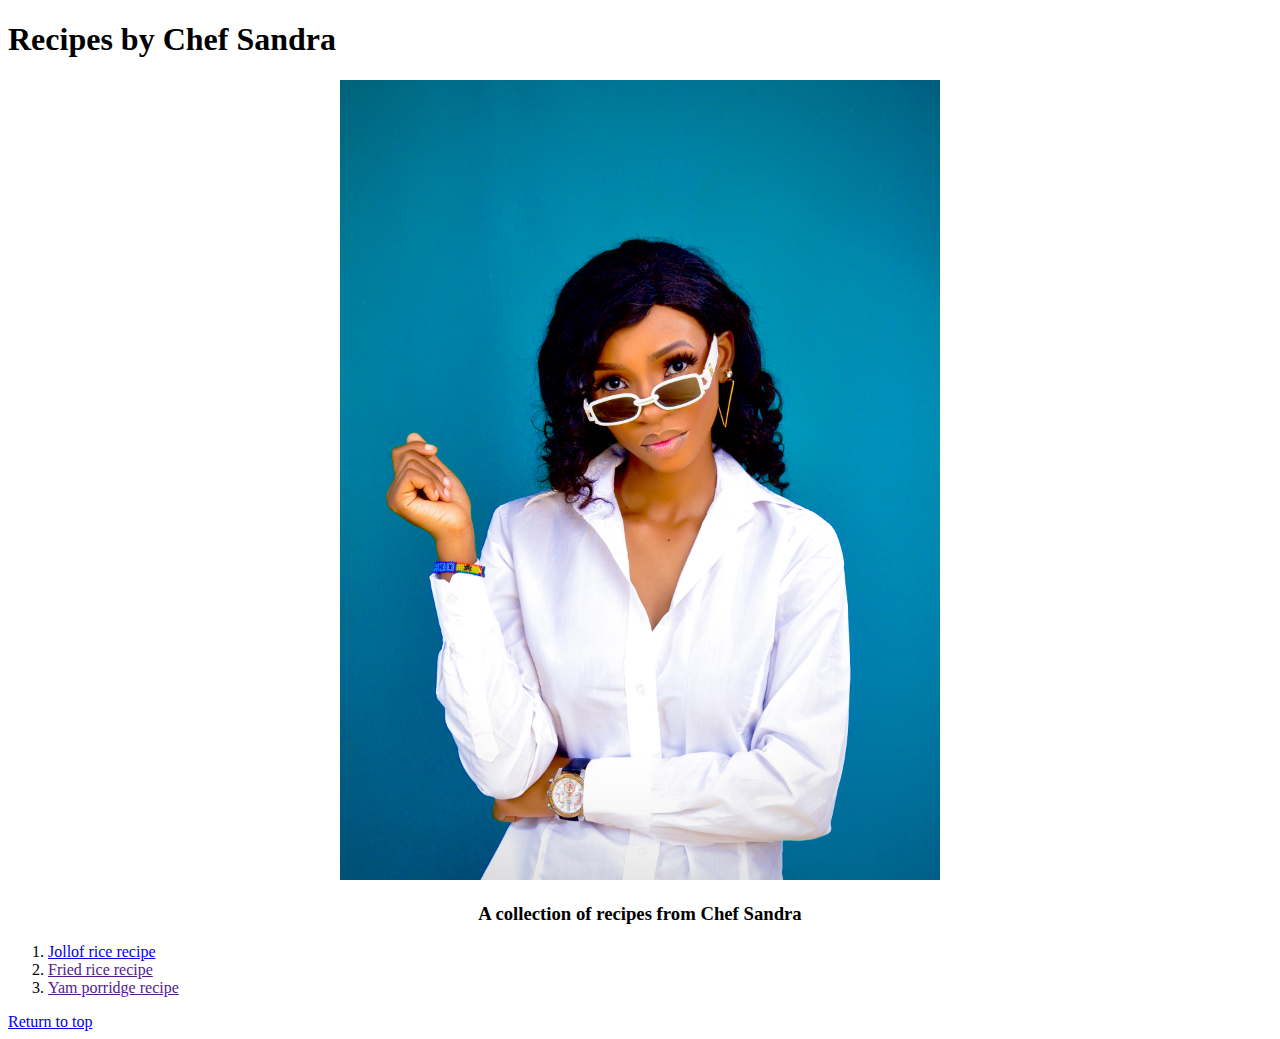
==== index.html @ e7734f36 "add recipe homepage" ====
<!DOCTYPE html>
<html lang="en">

<head>
    <meta charset="UTF-8">
    <meta http-equiv="X-UA-Compatible" content="IE=edge">
    <meta name="viewport" content="width=device-width, initial-scale=1.0">
    <title>My odin recipe</title>
</head>

<body>
    <h1 class="top">Recipes by Chef Sandra</h1>
    <p style="text-align:center">

        <img style="max-width: 900px;
        height: 800px;" src="../img/IMG_5164.jpg" alt="Beautiful Lady">
    <h3 style="text-align: center;">A collection of recipes from Chef Sandra</h3>
    </p>
    <ol>
        <li><a href="./recipes/jollofrice.html">Jollof rice recipe</a></li>
        <li><a href="">Fried rice recipe</a></li>
        <li><a href="">Yam porridge recipe</a></li>
    </ol>
    <a href="#top">Return to top</a>
</body>

</html>
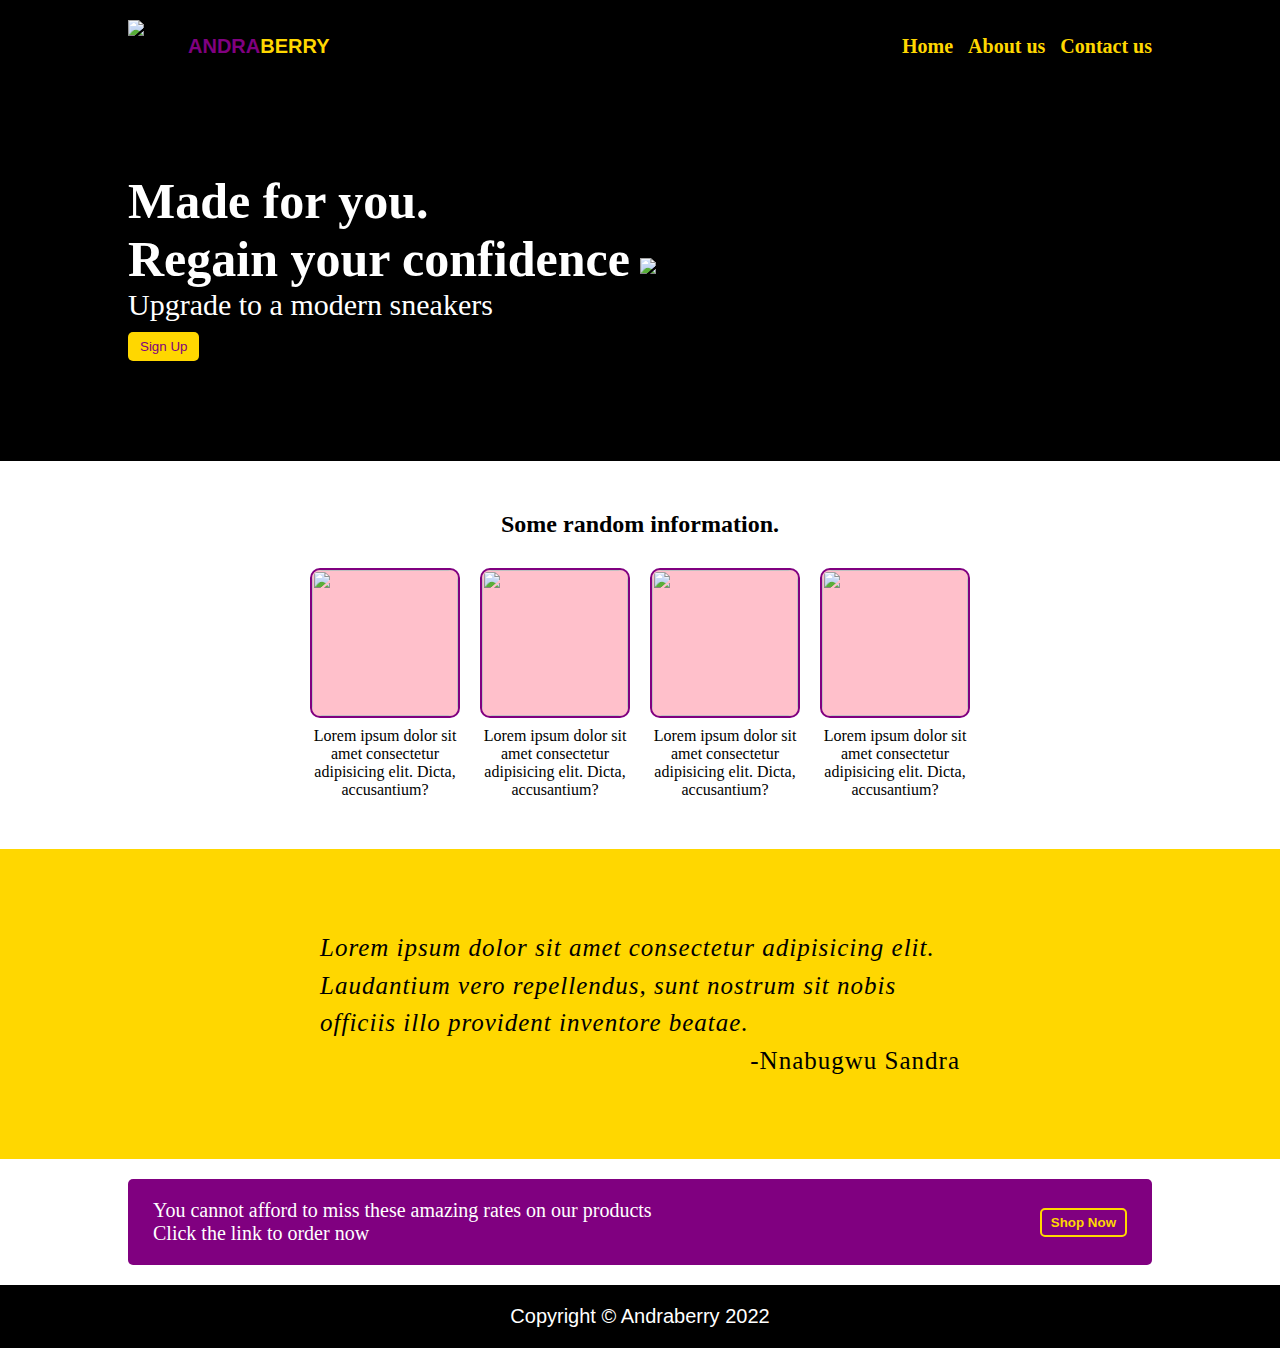
==== commit eb392b59: "add file via upload" ====
--- a/index.html
+++ b/index.html
@@ -2,26 +2,91 @@
 <html lang="en">
 
 <head>
-    <meta charset="UTF-8">
-    <meta http-equiv="X-UA-Compatible" content="IE=edge">
-    <meta name="viewport" content="width=device-width, initial-scale=1.0">
-    <title>My odin recipe</title>
+  <meta charset="UTF-8">
+  <meta http-equiv="X-UA-Compatible" content="IE=edge">
+  <meta name="viewport" content="width=device-width, initial-scale=1.0">
+  <link rel="stylesheet" href="styles.css">
+  <title>Andraberry</title>
 </head>
 
 <body>
-    <h1 class="top">Recipes by Chef Sandra</h1>
-    <p style="text-align:center">
+  <div class="hero-section">
+    <div class="hero-container">
+      <header class="header">
+        <div class="logo">
+          <img src="../odin-project/img/my logo.png" alt="Andraberry's logo">
+          <p>ANDRA<span>BERRY</span></p>
+        </div>
+        <nav>
+          <ul>
+            <li><a href="#">Home</a></li>
+            <li><a href="#">About us</a></li>
+            <li><a href="#">Contact us</a></li>
+          </ul>
+        </nav>
+      </header>
+      <div class="down-hero">
+        <div class="left-side">
+          <h1>Made for you.
+            <br>Regain your confidence
+          </h1>
+          <p>Upgrade to a modern sneakers</p>
+          <button>Sign Up</button>
+        </div>
+        <div class="right-side">
+          <img src="../odin-project/img/IMG_6321.JPG" alt="Many shoes">
+        </div>
+      </div>
+    </div>
+  </div>
+  <section class="section1">
+    <h2>Some random information.</h2>
+    <div class="infor">
+      <figure>
+        <div class="img">
+          <img src="../odin-project/img/red shoe.jpg" alt="">
+        </div>
+        <figcaption>Lorem ipsum dolor sit amet consectetur adipisicing elit. Dicta, accusantium?</figcaption>
+      </figure>
+      <figure>
+        <div class="img">
+          <img src="../odin-project/img/shoe1.jpg" alt="">
+        </div>
+        <figcaption>Lorem ipsum dolor sit amet consectetur adipisicing elit. Dicta, accusantium?</figcaption>
+      </figure>
+      <figure>
+        <div class="img">
+          <img src="../odin-project/img/shoe2.jpg" alt="">
+        </div>
+        <figcaption>Lorem ipsum dolor sit amet consectetur adipisicing elit. Dicta, accusantium?</figcaption>
+      </figure>
+      <figure>
+        <div class="img">
+          <img src="../odin-project/img/shoe3.jpg" alt="">
+        </div>
+        <figcaption>Lorem ipsum dolor sit amet consectetur adipisicing elit. Dicta, accusantium?</figcaption>
+      </figure>
+    </div>
+  </section>
+  <section class="text-container">
+    <div class="text">
 
-        <img style="max-width: 900px;
-        height: 800px;" src="../img/IMG_5164.jpg" alt="Beautiful Lady">
-    <h3 style="text-align: center;">A collection of recipes from Chef Sandra</h3>
-    </p>
-    <ol>
-        <li><a href="./recipes/jollofrice.html">Jollof rice recipe</a></li>
-        <li><a href="">Fried rice recipe</a></li>
-        <li><a href="">Yam porridge recipe</a></li>
-    </ol>
-    <a href="#top">Return to top</a>
+      <p><em>Lorem ipsum dolor sit amet consectetur adipisicing elit. Laudantium vero repellendus, sunt nostrum sit
+          nobis
+          officiis illo provident inventore beatae.</em> </p>
+      <p class="cite">-Nnabugwu Sandra</p>
+    </div>
+  </section>
+  <section class="signup-container">
+    <div class="signup">
+      <div class="right">
+        <p>You cannot afford to miss these amazing rates on our products</p>
+        <p>Click the link to order now</p>
+      </div>
+      <button>Shop Now</button>
+    </div>
+  </section>
+  <footer>Copyright &copy; Andraberry 2022</footer>
 </body>
 
 </html>--- a/styles.css
+++ b/styles.css
@@ -0,0 +1,190 @@
+* {
+  margin: 0;
+  padding: 0;
+  box-sizing: border-box;
+}
+.hero-container {
+  width: 80%;
+  margin: auto;
+}
+.hero-section {
+  background-color: black;
+}
+.logo img {
+  width: 60px;
+}
+.logo p {
+  color: purple;
+  font-size: 20px;
+  font-weight: 700;
+  font-family: Verdana, Geneva, Tahoma, sans-serif;
+}
+.logo p span {
+  color: gold;
+}
+
+.logo {
+  display: flex;
+  justify-content: center;
+  align-items: center;
+}
+.logo:hover {
+  cursor: pointer;
+}
+.header {
+  display: flex;
+  justify-content: space-between;
+  align-items: center;
+  padding-top: 20px;
+}
+.header ul {
+  display: flex;
+  align-items: center;
+  gap: 15px;
+}
+.header ul li {
+  list-style: none;
+}
+.header ul li a {
+  text-decoration: none;
+  color: gold;
+  font-size: 20px;
+  font-weight: 600;
+  transition: all 0.5s;
+}
+.header ul li a:hover {
+  color: purple;
+}
+.down-hero {
+  display: flex;
+  justify-content: space-between;
+  align-items: center;
+  padding: 100px 0;
+}
+.right-side {
+  flex: 1;
+}
+.right-side img {
+  width: 100%;
+}
+.left-side {
+  color: white;
+  /* width: 500px; */
+  flex: 1;
+}
+.left-side h1 {
+  font-size: 50px;
+}
+.left-side p {
+  font-size: 30px;
+}
+.left-side button {
+  padding: 5px 10px;
+  margin-top: 10px;
+  color: purple;
+  background-color: gold;
+  border: 2px solid transparent;
+  border-radius: 5px;
+  font-size: 700;
+  font-family: Verdana, Geneva, Tahoma, sans-serif;
+  transition: all 0.5s;
+}
+.left-side button:hover {
+  background-color: transparent;
+  border-color: gold;
+  cursor: pointer;
+}
+/* section1 */
+.section1 {
+  width: 80%;
+  margin: auto;
+  text-align: center;
+  padding: 50px;
+}
+
+figure .img {
+  width: 150px;
+  height: 150px;
+  border: 2px solid purple;
+  background-color: pink;
+  border-radius: 10px;
+  margin-bottom: 9px;
+  display: block;
+}
+.img img {
+  width: 100%;
+  height: 100%;
+  object-fit: cover;
+  object-position: center;
+  display: block;
+  border-radius: 10px;
+}
+figure {
+  width: 150px;
+  text-align: center;
+  display: flex;
+  flex-direction: column;
+  justify-content: center;
+  align-items: center;
+}
+
+.infor {
+  display: flex;
+  justify-content: center;
+  gap: 20px;
+  margin-top: 30px;
+}
+.text-container {
+  background-color: gold;
+  padding: 80px 0;
+  font-size: 25px;
+}
+.cite {
+  text-align: right;
+}
+.text {
+  width: 50%;
+  margin: auto;
+  line-height: 1.5;
+  letter-spacing: 1px;
+}
+/* section3 */
+.signup-container {
+  margin: 20px 0;
+}
+.signup {
+  width: 80%;
+  background-color: purple;
+  border-radius: 5px;
+  margin: 0 auto;
+  display: flex;
+  justify-content: space-between;
+  align-items: center;
+  padding: 20px 25px;
+}
+.right {
+  color: white;
+  font-size: 20px;
+}
+.signup button {
+  background-color: transparent;
+  border: 2px solid gold;
+  border-radius: 5px;
+  color: gold;
+  padding: 5px 9px;
+  font-weight: 700;
+  transition: all 0.5s;
+}
+.signup button:hover {
+  cursor: pointer;
+  background-color: gold;
+  color: purple;
+}
+footer {
+  padding: 20px;
+  text-align: center;
+  font-size: 20px;
+  color: white;
+  background-color: black;
+  font-family: Verdana, Geneva, Tahoma, sans-serif;
+}
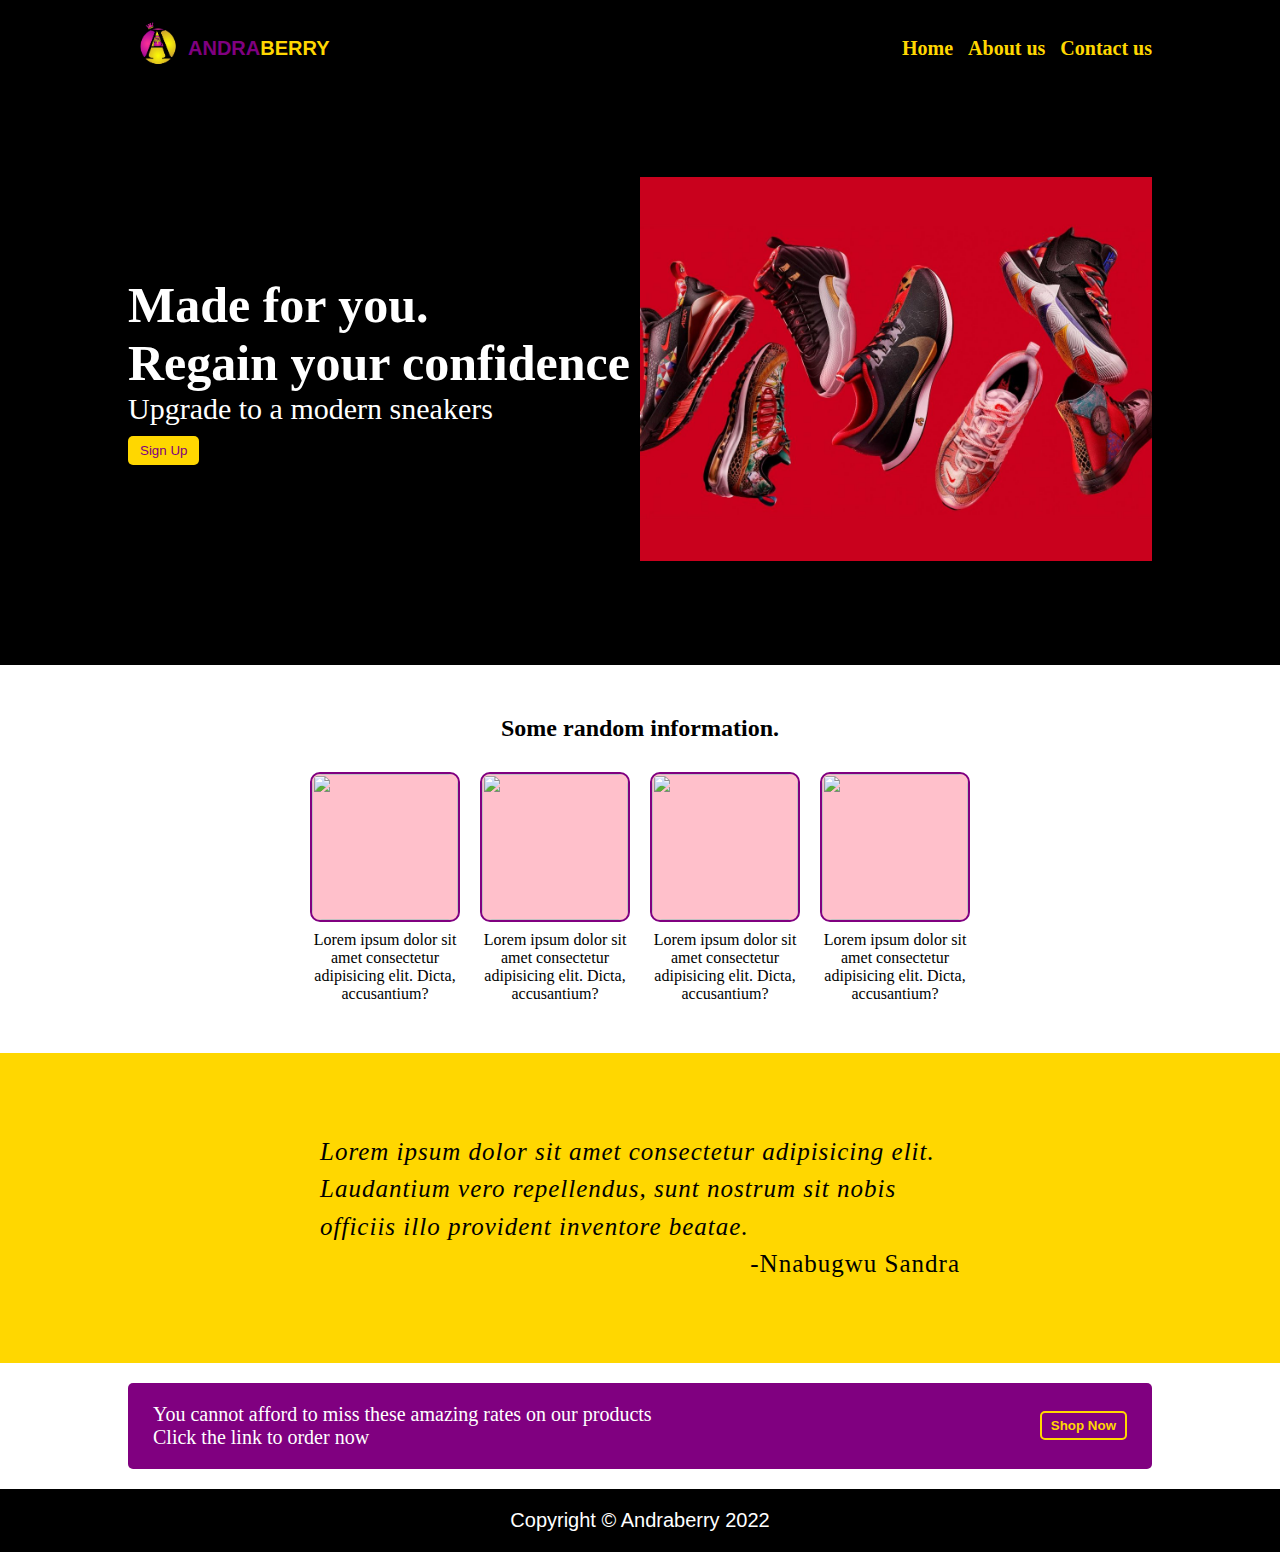
==== commit abebc748: "edit to show logo and hero img" ====
--- a/index.html
+++ b/index.html
@@ -14,7 +14,7 @@
     <div class="hero-container">
       <header class="header">
         <div class="logo">
-          <img src="../odin-project/img/my logo.png" alt="Andraberry's logo">
+          <img src="my logo.png" alt="Andraberry's logo">
           <p>ANDRA<span>BERRY</span></p>
         </div>
         <nav>
@@ -34,7 +34,7 @@
           <button>Sign Up</button>
         </div>
         <div class="right-side">
-          <img src="../odin-project/img/IMG_6321.JPG" alt="Many shoes">
+          <img src="IMG_6321.JPG" alt="Many shoes">
         </div>
       </div>
     </div>
@@ -89,4 +89,4 @@
   <footer>Copyright &copy; Andraberry 2022</footer>
 </body>
 
-</html>+</html>
